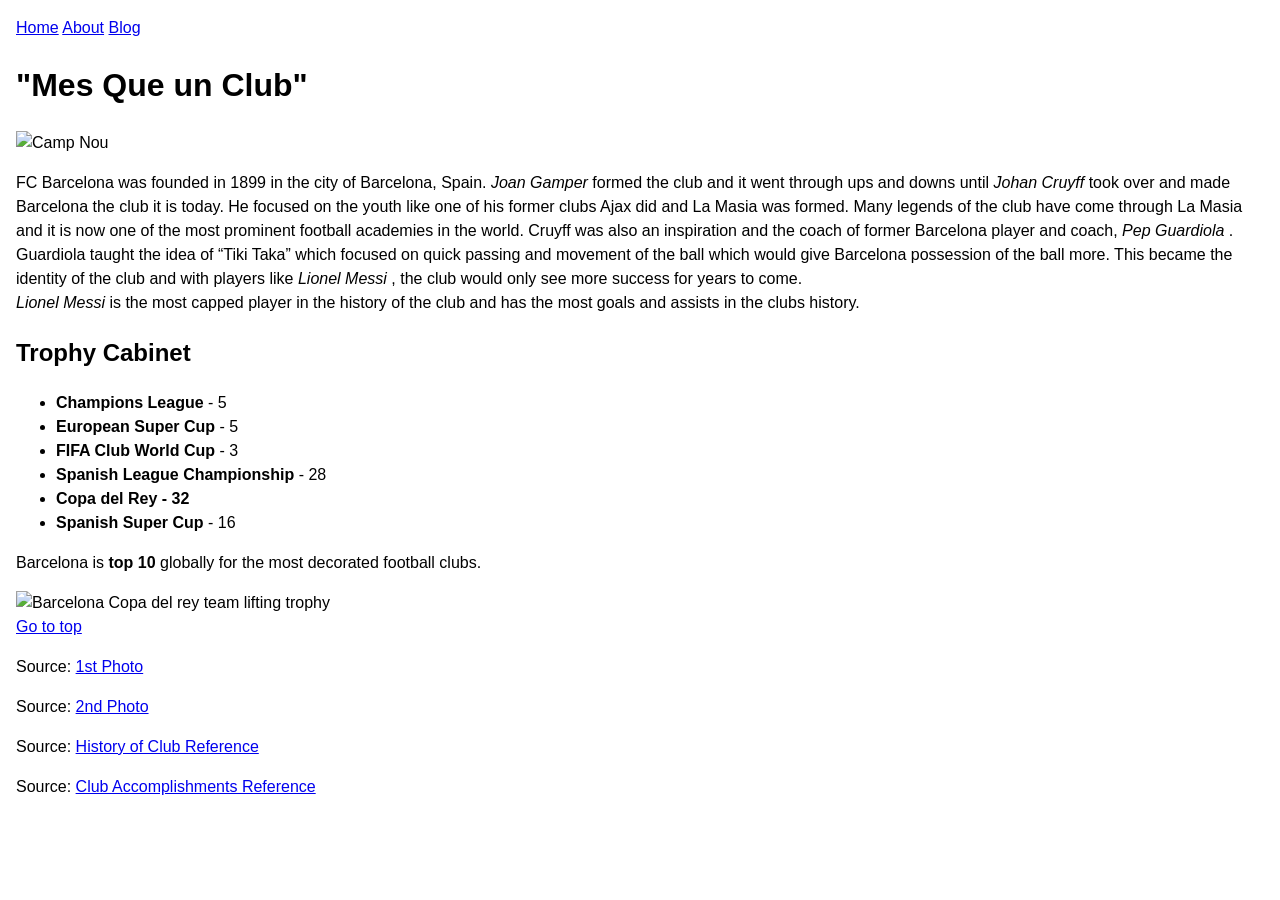
==== about.html @ 588b5c6f "Initial commit" ====
<!doctype html>
<html class="no-js" lang="en">
   <head>
      <meta charset="utf-8">
      <title>Blaugrana News</title>
      <meta name="description" content="History of the club and accomplishments.">
      <meta name="viewport" content="width=device-width, initial-scale=1, minimum-scale=1" />
      <!-- Defines preview content that will be displayed when your site is linked on twitter, reddit, etc-->
      <meta name="robots" content="index,follow" />
      <meta property="og:title" content="Blaugrana News"/>
      <meta property="og:type" content="Article"/>
      <meta property="og:url" content="https://github.com/BlaugranaNews">
      <meta property="og:image" content="exampleImage.jpg"/>
      <meta name="twitter:card" content="summary" />
      <link rel="manifest" href="site.webmanifest"/>
      <link rel="apple-touch-icon" href="icon.png"/>
      <!-- Link to your favicon. Place favicon in the root directory -->
      <link rel="icon" href="assets/BarcelonaLogofavicon.png" />
      <link rel="stylesheet" href="normalize.css"/>
      <link rel="stylesheet" href="style.css"/>
      <script src="/script.js" defer></script>
      <meta name="theme-color" content="#fafafa"/>
   </head>
   <body>
      <header>
         <nav id="top"><a href="index.html">Home</a> <a href="about.html">About</a> <a href="blog.html">Blog</a></nav>
      </header>
      <main>
         <section>
            <h1>"Mes Que un Club"</h1>
            <img src="https://assets-us-01.kc-usercontent.com/31dbcbc6-da4c-0033-328a-d7621d0fa726/1cc1341a-fa90-4f14-b273-c6f25f31b796/campnou-2-2.jpg?ver=03-06-2025?w=3840&q=75" alt="Camp Nou" height="500" width="700"/>
            <p>FC Barcelona was founded in 1899 in the city of Barcelona, Spain. <em>Joan Gamper</em> formed the club and it went through ups and downs until <em>Johan Cruyff</em> took over and made Barcelona the club it is today. He focused on the youth like one of his former clubs Ajax did and La Masia was formed. Many legends of the club have come through La Masia and it is now one of the most prominent football academies in the world. Cruyff was also an inspiration and the coach of former Barcelona player and coach, <em> Pep Guardiola </em>. Guardiola taught the idea of “Tiki Taka” which focused on quick passing and movement of the ball which would give Barcelona possession of the ball more. This became the identity of the club and with players like <em> Lionel Messi </em>, the club would only see more success for years to come. <br>
               <em>Lionel Messi</em> is the most capped player in the history of the club and has the most goals and assists in the clubs history.
            </p>
         </section>
         <section>
            <h2>Trophy Cabinet</h2>
            <ul>
               <li><strong>Champions League</strong> - 5</li>
               <li><strong>European Super Cup</strong> - 5</li>
               <li><strong>FIFA Club World Cup</strong> - 3</li>
               <li><strong>Spanish League Championship</strong> - 28</li>
               <li><strong>Copa del Rey - 32</strong></li>
               <li><strong>Spanish Super Cup</strong> - 16</li>
            </ul>
            <p>Barcelona is <strong> top 10</strong> globally for the most decorated football clubs.</p>
            <img src="https://www.fcbarcelona.com/photo-resources/2025/04/26/e8c97963-2d6a-4026-bf4a-805dca713a2c/_GP20794.jpg?width=1200&height=525" alt="Barcelona Copa del rey team lifting trophy" height="500" width="700"/>
         </section>
      </main>
      <a href="#top">Go to top </a>
      <footer>
         <p>Source: <a href="https://www.beinsports.com/en-us/soccer/la-liga/articles-video/fc-barcelona-releases-new-images-of-camp-nou-the-best-feature-confirmed-2024-08-20" target="_blank">1st Photo</a></p>
         <p>Source: <a href="https://www.fcbarcelona.com/en/copa-del-rey-2025-final" target="_blank">2nd Photo</a></p>
         <p>Source: <a href="https://www.footballhistory.org/club/barcelona.html" target="_blank">History of Club Reference</a></p>
         <p>Source: <a href="https://www.fcbarcelona.com/en/football/first-team/honours" target="_blank">Club Accomplishments Reference</a></p>
      </footer>
   </body>
</html>
---- style.css ----
/* a minimalist set of CSS resets */

/* default to border-box */
html {
  box-sizing: border-box;
  font-size: 16px;
}

*, *:before, *:after {
  box-sizing: inherit;
}

/* adjust typography defaults */
body {
  margin: 1rem;
  font-family: sans-serif;
  line-height: 1.5;
}

/* images and videos max out at full width */
img,
video {
  height: auto;
  max-width: 100%;
}
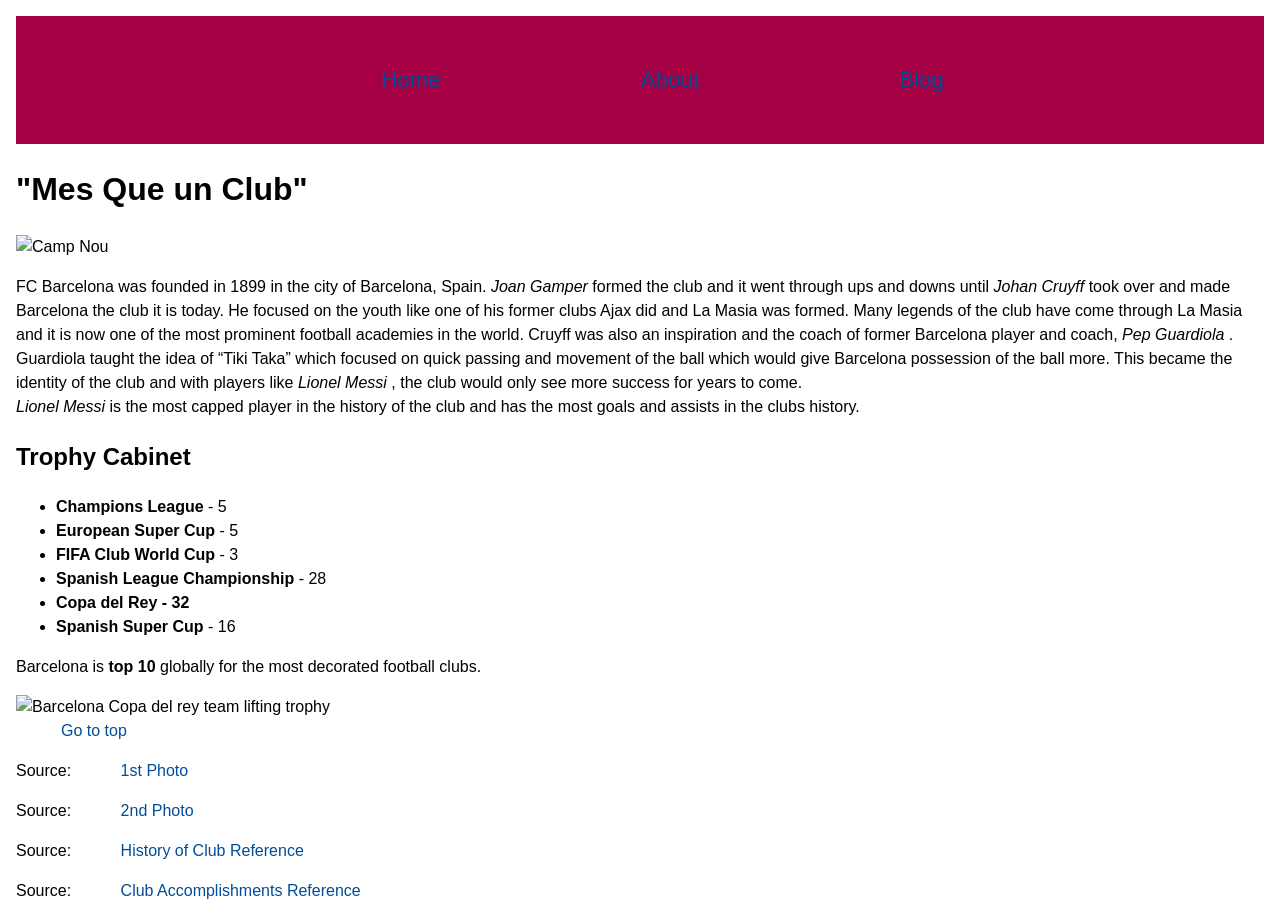
==== commit bc957443: "made about.html active" ====
--- a/about.html
+++ b/about.html
@@ -23,7 +23,7 @@
    </head>
    <body>
       <header>
-         <nav id="top"><a href="index.html">Home</a> <a href="about.html">About</a> <a href="blog.html">Blog</a></nav>
+         <nav id="top"><a href="index.html">Home</a> <a href="about.html" class="active">About</a> <a href="blog.html">Blog</a></nav>
       </header>
       <main>
          <section>
--- a/style.css
+++ b/style.css
@@ -22,4 +22,25 @@
 video {
   height: auto;
   max-width: 100%;
-}+}
+
+nav{
+    display: flex;
+  justify-content: space-between;
+  align-items: center;
+  height: 8rem;
+  background-color: #A50044;
+  padding: 0 20rem;
+    font-size: 1.4rem
+}
+
+a {
+  color: #004D98;
+  text-decoration: none;
+  padding-left: 45px;
+}
+
+a:hover {
+  text-decoration: underline;
+  color: #EDBC00 ;
+}
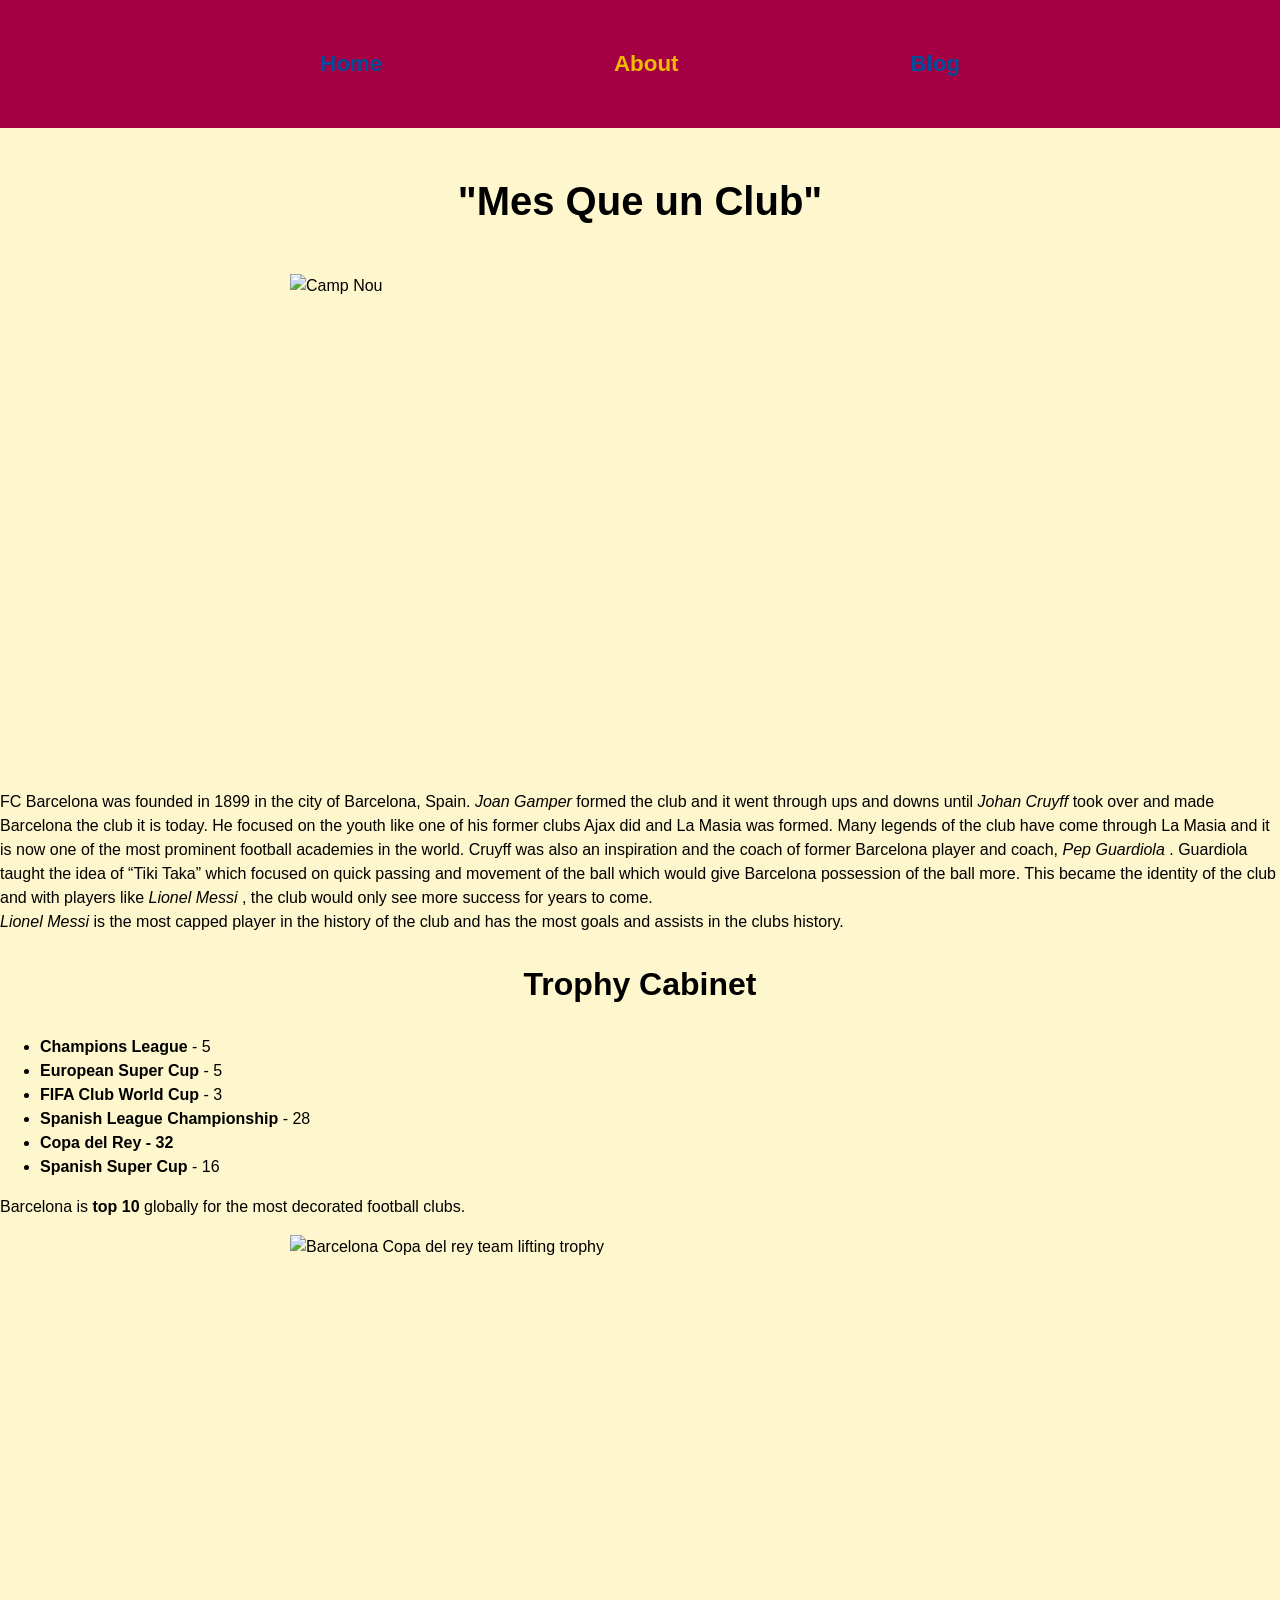
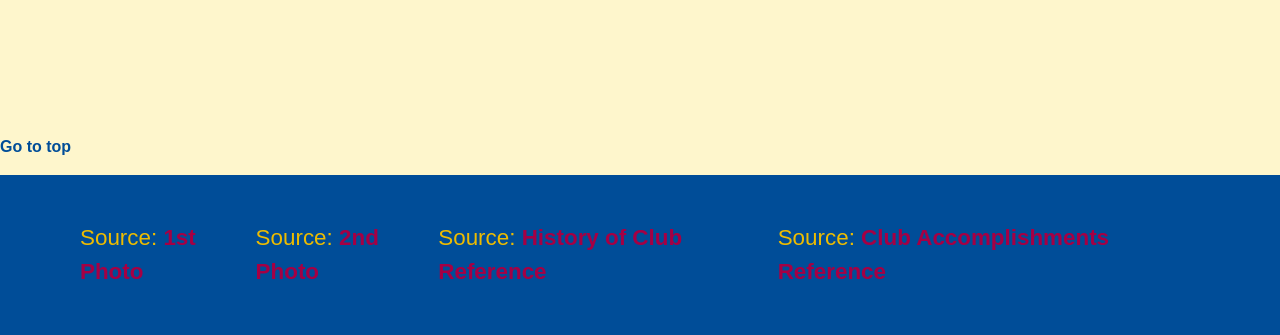
==== commit 393eaece: "added div classes for css" ====
--- a/about.html
+++ b/about.html
@@ -29,12 +29,15 @@
          <section>
             <h1>"Mes Que un Club"</h1>
             <img src="https://assets-us-01.kc-usercontent.com/31dbcbc6-da4c-0033-328a-d7621d0fa726/1cc1341a-fa90-4f14-b273-c6f25f31b796/campnou-2-2.jpg?ver=03-06-2025?w=3840&q=75" alt="Camp Nou" height="500" width="700"/>
+             <div class="aboutp">
             <p>FC Barcelona was founded in 1899 in the city of Barcelona, Spain. <em>Joan Gamper</em> formed the club and it went through ups and downs until <em>Johan Cruyff</em> took over and made Barcelona the club it is today. He focused on the youth like one of his former clubs Ajax did and La Masia was formed. Many legends of the club have come through La Masia and it is now one of the most prominent football academies in the world. Cruyff was also an inspiration and the coach of former Barcelona player and coach, <em> Pep Guardiola </em>. Guardiola taught the idea of “Tiki Taka” which focused on quick passing and movement of the ball which would give Barcelona possession of the ball more. This became the identity of the club and with players like <em> Lionel Messi </em>, the club would only see more success for years to come. <br>
                <em>Lionel Messi</em> is the most capped player in the history of the club and has the most goals and assists in the clubs history.
             </p>
+             </div>
          </section>
          <section>
             <h2>Trophy Cabinet</h2>
+            <div class="aboutcontent">
             <ul>
                <li><strong>Champions League</strong> - 5</li>
                <li><strong>European Super Cup</strong> - 5</li>
@@ -45,6 +48,7 @@
             </ul>
             <p>Barcelona is <strong> top 10</strong> globally for the most decorated football clubs.</p>
             <img src="https://www.fcbarcelona.com/photo-resources/2025/04/26/e8c97963-2d6a-4026-bf4a-805dca713a2c/_GP20794.jpg?width=1200&height=525" alt="Barcelona Copa del rey team lifting trophy" height="500" width="700"/>
+            </div>
          </section>
       </main>
       <a href="#top">Go to top </a>
--- a/style.css
+++ b/style.css
@@ -3,7 +3,7 @@
 /* default to border-box */
 html {
   box-sizing: border-box;
-  font-size: 16px;
+  font-size: 1rem;
 }
 
 *, *:before, *:after {
@@ -12,9 +12,9 @@
 
 /* adjust typography defaults */
 body {
-  margin: 1rem;
-  font-family: sans-serif;
+  font-family: Helvetica, sans-serif;
   line-height: 1.5;
+   background-color: #fef6cc;
 }
 
 /* images and videos max out at full width */
@@ -37,10 +37,63 @@
 a {
   color: #004D98;
   text-decoration: none;
-  padding-left: 45px;
+  font-weight: 700;
+  border-radius: 10px;
+  transition: all 0.8s ease;
 }
 
 a:hover {
   text-decoration: underline;
   color: #EDBC00 ;
 }
+
+nav a.active {
+  color: #EDBC00 ;
+}
+
+h1{ 
+  text-align: center ;
+  font-size: 2.5rem;
+  padding: 1rem;
+}
+
+h2{
+   text-align: center ;   
+    font-size: 2rem;
+}
+
+img {
+  display: block;
+  margin-left: auto;
+  margin-right: auto;
+}
+
+.homecontent {
+  display: grid;
+  grid-template: repeat(1, 50%) / repeat(2, 40%);
+  grid-template-columns: fit-content(40rem) 1fr;
+  gap: 2rem 2rem;
+  padding-top: 5rem;
+  margin: 2rem;
+  padding-bottom: 2rem;
+}  
+
+footer {
+  color: #EDBC00 ;
+  display: flex;
+  justify-content: space-between;
+  margin-top: 1rem;
+  padding: 0 5rem;
+  height: 10rem;
+  background-color: #004D98;
+  font-size: 1.4rem;
+  align-items: center;
+}
+
+footer a {
+  color: #A50044;
+}
+
+footer a:hover {
+  color:#DF0024 ;
+}
